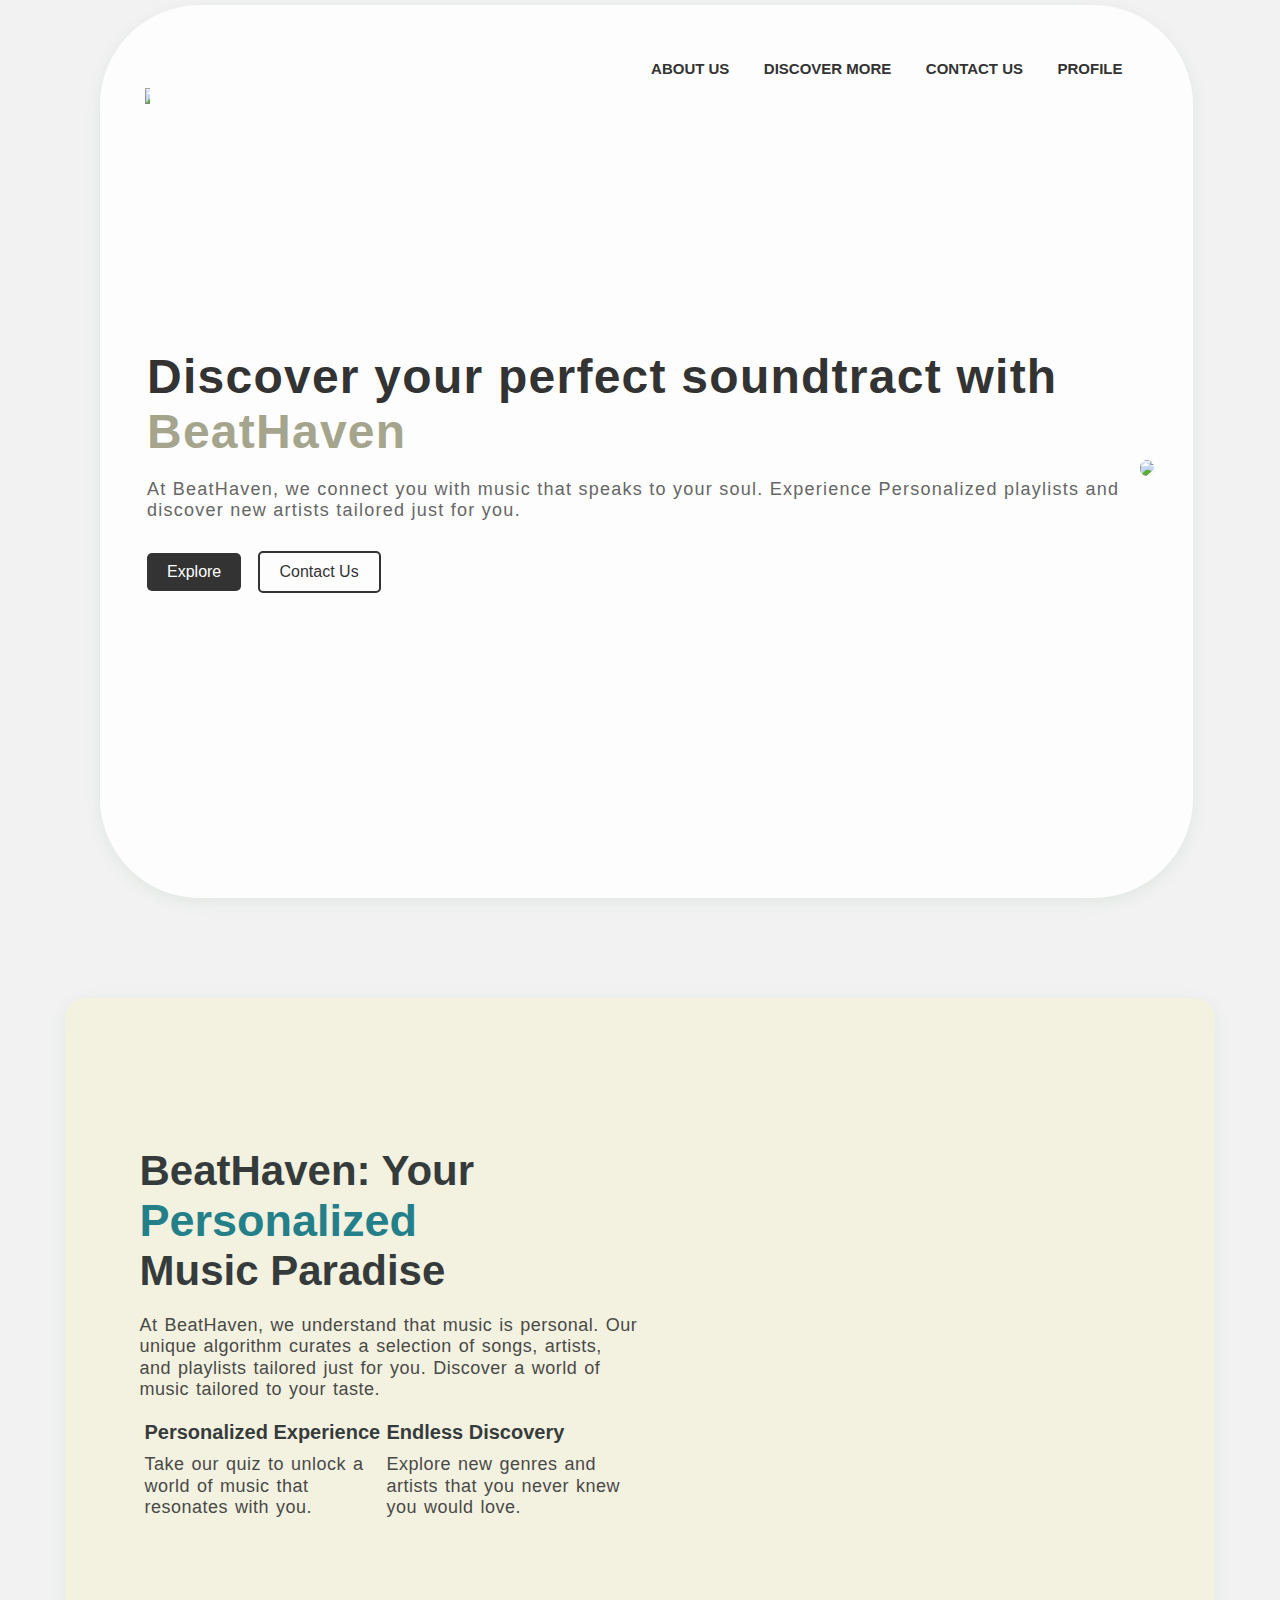
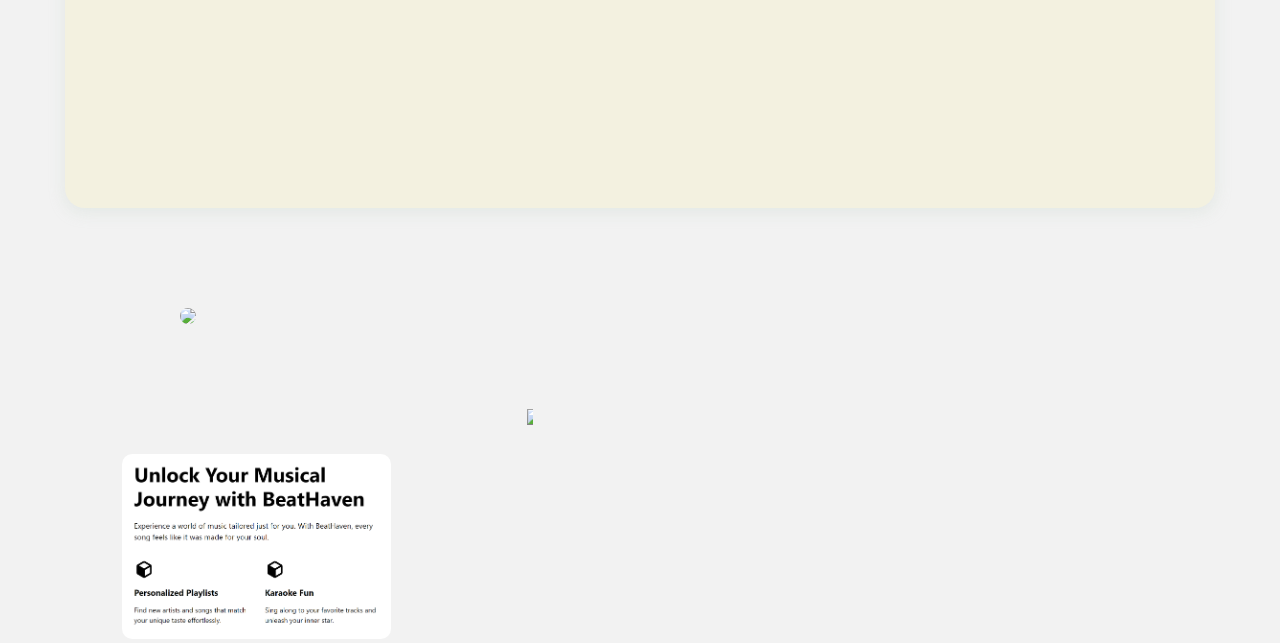
==== templates/home.html @ 9a2763ea "added aadditional files" ====
<!DOCTYPE html>
<html>
  <head>
    <title> BeatHaven</title>
    <meta charset="utf-8">
    <meta name="viewport" content="width=device-width, initial-scale=1">
    <link href="https://cdn.jsdelivr.net/npm/bootstrap@5.3.2/dist/css/bootstrap.min.css" rel="stylesheet" integrity="sha384-T3B4xPXHceueLqBs61hCq406dKVqmiQ1766320f7A5B75z0f75640008y76z57Q" crossorigin="anonymous">
    <link rel="stylesheet" href="/static/h_style.css"
     
  </head>
  <body>
      <section class="gen">
<div>
      <div class="container">
          
          <header class="header">
              <div class="logo"><img src="/static/images/2/x2.png" 
                                    style=" object-fit:contain;
                                    max-width: 30%"></div>
              <nav class="navbar">
                  
                  <a href="#">About Us</a>
                  <a href="/templates/base.html">Discover More</a>
                  <a href="/Contact_us">Contact Us</a>
                  <a href="/profile">profile</a>
                  
              </nav>
          </header>

          <main class="content">
              <table style=" align: center; margin-right: -1%;  ">
                  <tr>
             <td> <div class="text">
                  <h1 >Discover your perfect soundtract with <span>BeatHaven</span></h1>
                  <p>At BeatHaven, we connect you with music that speaks to your soul.
                  Experience Personalized playlists and discover new artists tailored just for you.</p>
                  <div class="buttons">
                      <button class="explore-btn">Explore</button>
                      <button class="contact-btn">Contact Us</button>
                  </div>
              </div></td>
                      <td>
                          <img src="/static/images/1/j1.jpg" 
                              style="max-width: 92%;
                              max-height: 1300px;
                              border-radius: 45px; 
                              ">
                      </td>
                      </tr>
                  </table>
          </main>
      </div>
</div>
</section>
    <div class="container1 ">
      <section class="content-section">
          <div class="text-content">
              <h1>BeatHaven: Your <br> <span>Personalized</span><br>
                 Music Paradise</h1>
              <p>At BeatHaven, we understand that music is personal. Our unique algorithm curates a selection of songs, artists, and playlists tailored just for you.
                Discover a world of music tailored to your taste. 
              </p>
              <div class="features">
                  <div class="feature">
                      <h3>Personalized Experience</h3>
                      <p>Take our quiz to unlock a world of music that resonates with you.</p>
                  </div>
                  <div class="feature">
                      <h3>Endless Discovery</h3>
                      <p>Explore new genres and artists that you never knew you would love.</p>
                  </div>
              </div>
          </div>
            
      </section>

    </div>

    <div >
        <img src="/static/images/2/s1.png" style="max-width: 80%;
                                                 height: 85vh;
                                                   object-position: center; 
                                                   margin-left:10%;
                                                   border-radius: 20px;
                                                   margin-bottom: 7%;">
    </div>
<div class="features" >
    <div class="feature col-md-5" >

        <img src="/static/images/1/s3.png" style="max-width: 60%;
                                                    
                                                    margin-left:10%;
                                                    border-radius: 10px;
                                                    margin-top: 10%;"">

    </div>
    <div class="feature col-md-7">
        <img src="/static/images/1/g1.jpg" style="max-width: 40%;""
                                                    >
    </div>
</div>
    <script src="https://cdn.jsdelivr.net/npm/bootstrap@5.3.2/dist/js/bootstrap.bundle.min.js" integrity="sha384-C8fC4PrqlPXHcL7538c704r0971607508598D339791975603770650852503511"   
    crossorigin="anonymous"></script>
    
    
  </body>
</html>
---- static/h_style.css ----
root {    /* Primary Colors */    --primary-lilac: #d9c2f3;    --primary-pink: #f8b4d9;    --primary-mint-green: #b8e4d0;        /* Secondary Colors */    --secondary-blue: #b3dfff;    --secondary-peach: #ffe0b2;        /* Neutral Colors */    --neutral-light-grey: #f2f2f2;    --neutral-charcoal: #333333;    --neutral-grey: #8a8a8a;}

body {    background-color:  #f2f2f2;  
      color:#333333;  
      font-family: 'Arial', sans-serif;}



button.primary {    background-color:  #b8e4d0;  
                color: white;}

button.secondary {    background-color:  #b3dfff;   
                  color:  #333333;}



* {
    margin: 0;
    padding: 0;
    box-sizing: border-box;
}

body, html {
    height: 100%;
    font-family: 'Arial', sans-serif;
}

/* Background setup */
body {
    background: url(''abstract-shapes.png'') no-repeat center center;
    background-size:cover;
    display:block;
    justify-content:center;
    align-items:center;
    margin-left:65px;
    margin-right:65px;


}

/* Container for layout */
.container {
    background: #F4f1de;
    width: 95%;
    padding: 45px;
    margin-top: 5px;
    margin-bottom: 100px;
    margin-left: 35px;
    background-color: rgba(255, 255, 255, 0.8);
    border-radius: 100px;
    box-shadow: 0 4px 15px rgba(216,226,220, 0.7);
}

/*layout for 2nd container*/
.container1 {
    background: #F4f1de;
    width: 100%;
    padding: 20px;
    margin-top: 5px;
    margin-bottom: 100px;
    max-width: 100%;
    height: 90vh;
    background-image: url(/static/images/1/g2.jpg);
    background-size: cover;
    opacity: 0.85;
    border-radius: 20px;
    box-shadow: 0 4px 15px rgba(216,226,220, 0.7);
}

/* Header layout */
.header {
    display: flex;
    justify-content: space-between;
    align-items: center;
    padding: 10px ;
    font-family: roboto,sans-serif; 


}

/* Logo */
.logo {
    font-size: 30px;
    font-weight: bold;
    margin-right: -30%;
    margin-bottom: -15%;
    margin-top: -10%;
    margin-left: -1%;
}

/* Navigation bar */
.navbar a {
    margin: 0 15px;
    text-decoration: none;
    color: #333;
    font-size: 15px;
    text-transform: uppercase;
    font-weight: bold;


}

.navbar a:hover {
    color: #A5A58D;
}

/* Content layout */
.content {
    display: flex;
    font:arial;
    font-size: 18px;
    letter-spacing: 1.25px;
    flex-direction: column;
    justify-content: center;
    align-items: flex-start;
    height: 85vh;
}

/* Main text */
.text h1 {
    font-size: 48px;
    font-weight: 700;
    color: #333;
}

.text h1 span {
    color: #A5A58D; 
}

.text-content h1 span {
    color: #006d77; 
    font-size: 45px;
}

.text p {
    margin: 20px 0;
    color: #666;
    font-size: 18px;
}

/* Button styles */
.buttons {
    margin-top: 30px;
}

.explore-btn, .contact-btn {
    padding: 10px 20px;
    border: none;
    cursor: pointer;
    font-size: 16px;
    border-radius: 5px;
}

.explore-btn {

    background-color: #333;
    color: #fff;
    margin-right: 10px;
}

.contact-btn {
    background-color: transparent;
    border: 2px solid #333;
    color: #333;
}

.contact-btn:hover {
    background-color: #f4f1de;
    color: #666;
    border-color: #f4f1de;}

.content-section {
    display: flex;
    align-items: center;
    justify-content: space-between;
    padding: 1px 100px;

    margin-top: 11.5%;
}

.text-content {
    max-width: 55%;
    margin-left:-5%;
    
}

.text-content h1 {
    
    margin-bottom: 20px;
    font-size: 42px;
    font-weight:100px;
    color: #151b1b;
}

.text-content p {
    font-size: 16px;
    line-height: 1.2;
    font-family: Arial;
    word-spacing: 1.5px;
    letter-spacing: 0.5px;
    margin: 20px 0;
    color: #2b2c28;
    font-size: 18px;
}

.features {
    display: flex;
    margin-left: 1%;
    

}

.feature {
    max-width: 450px;
    gap: 25px;

}

.feature h3 {
    font-size: 20px;
    font-weight: bold;
    font-family: arial;
    margin-bottom: 5px;
    color:#151b1b;
}

.feature p {
    font-size: 18px;
    line-height: 1.2;
    font-family: arial;
    word-spacing: 1.5px;
    letter-spacing: 0.5px;
    margin: 10px 0;
    color: #2b2c28;
    
}

.image-content img {
    width: 400px;
    height: 300px;
    object-fit: cover;
    background-color: #e0e0e0;
}
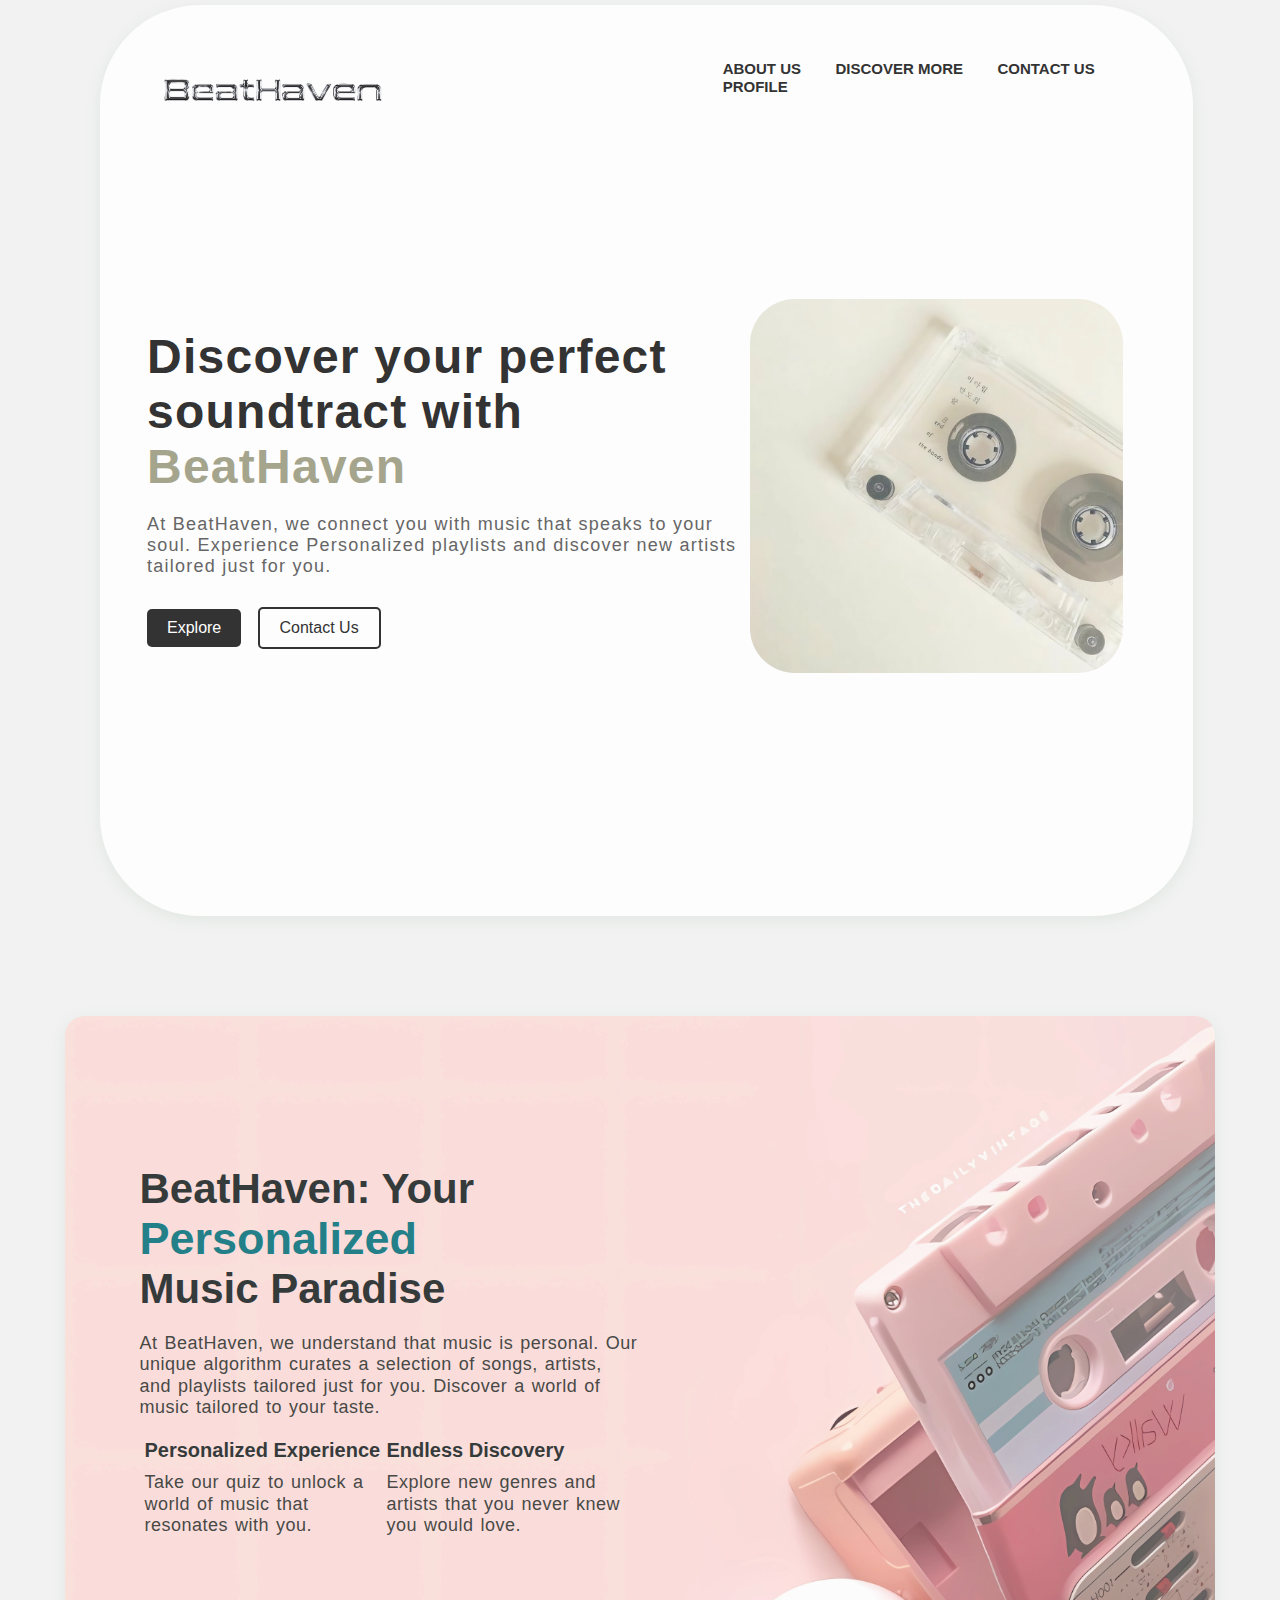
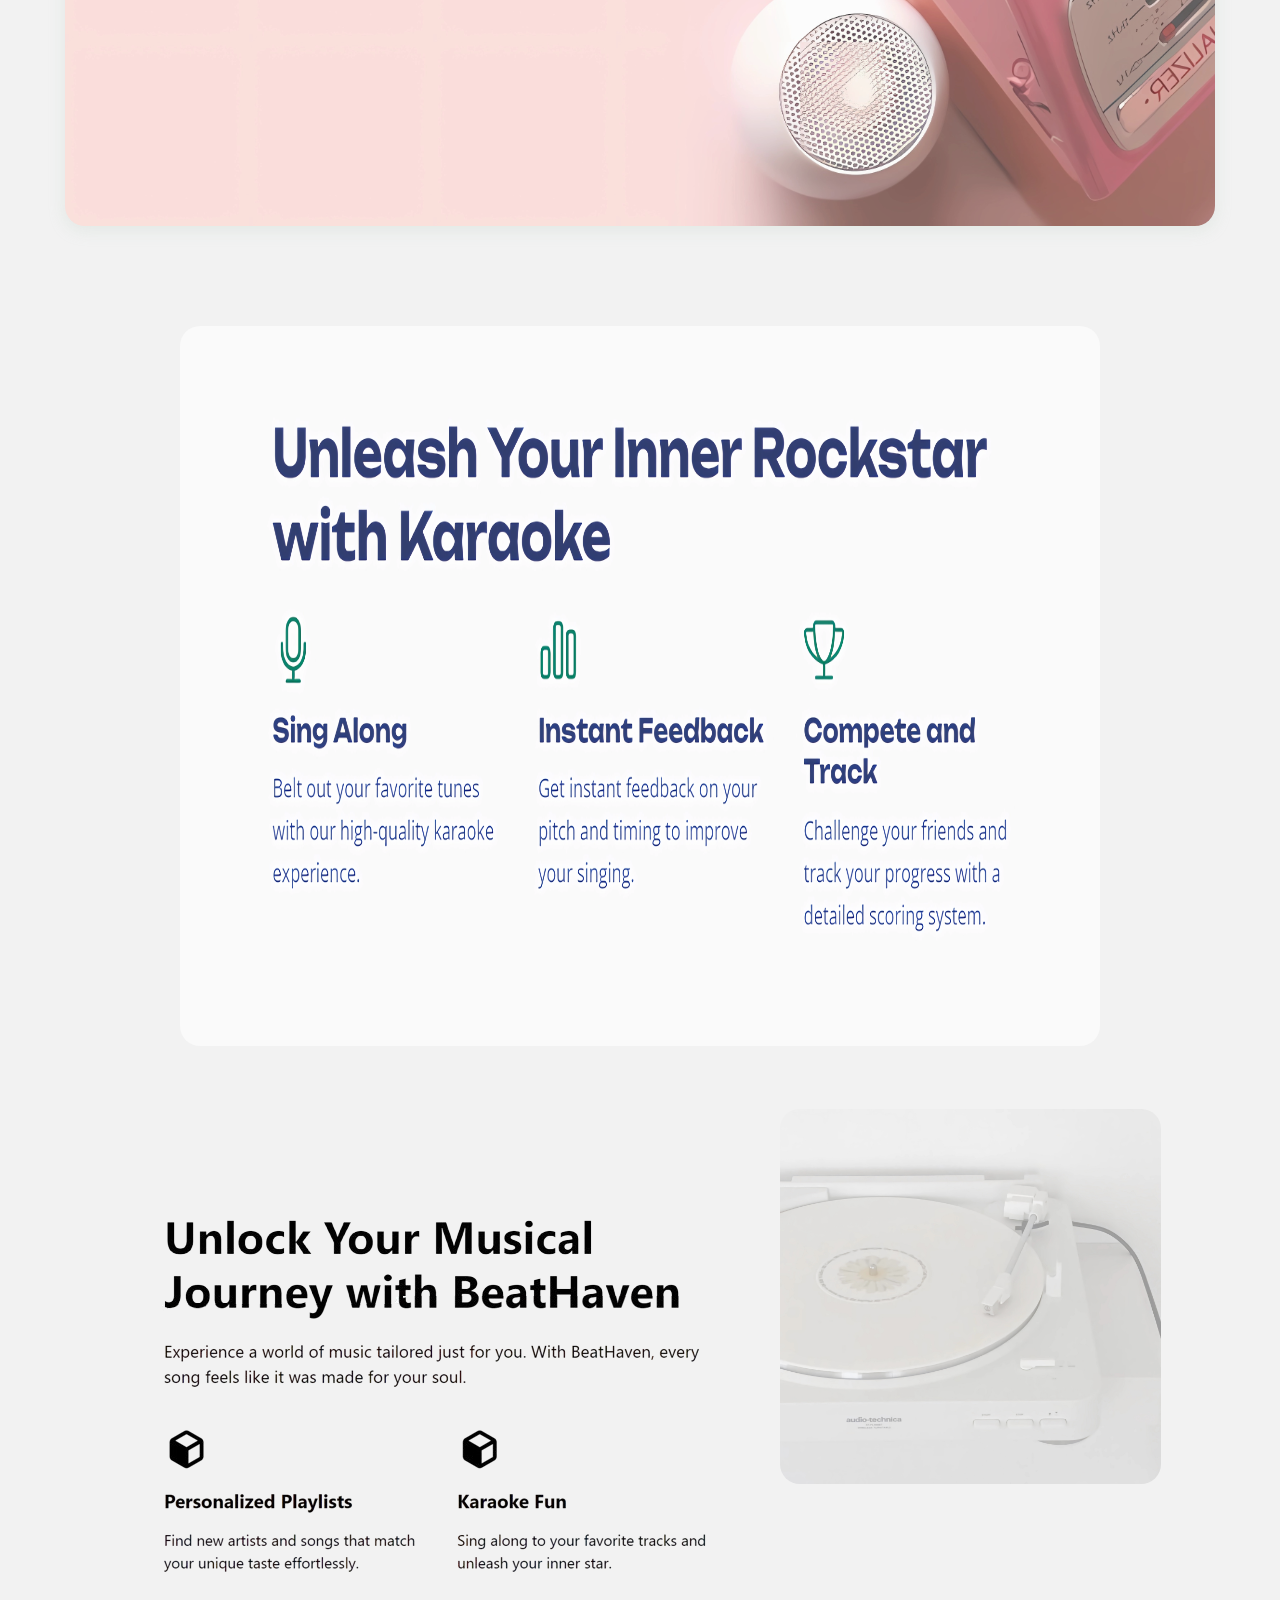
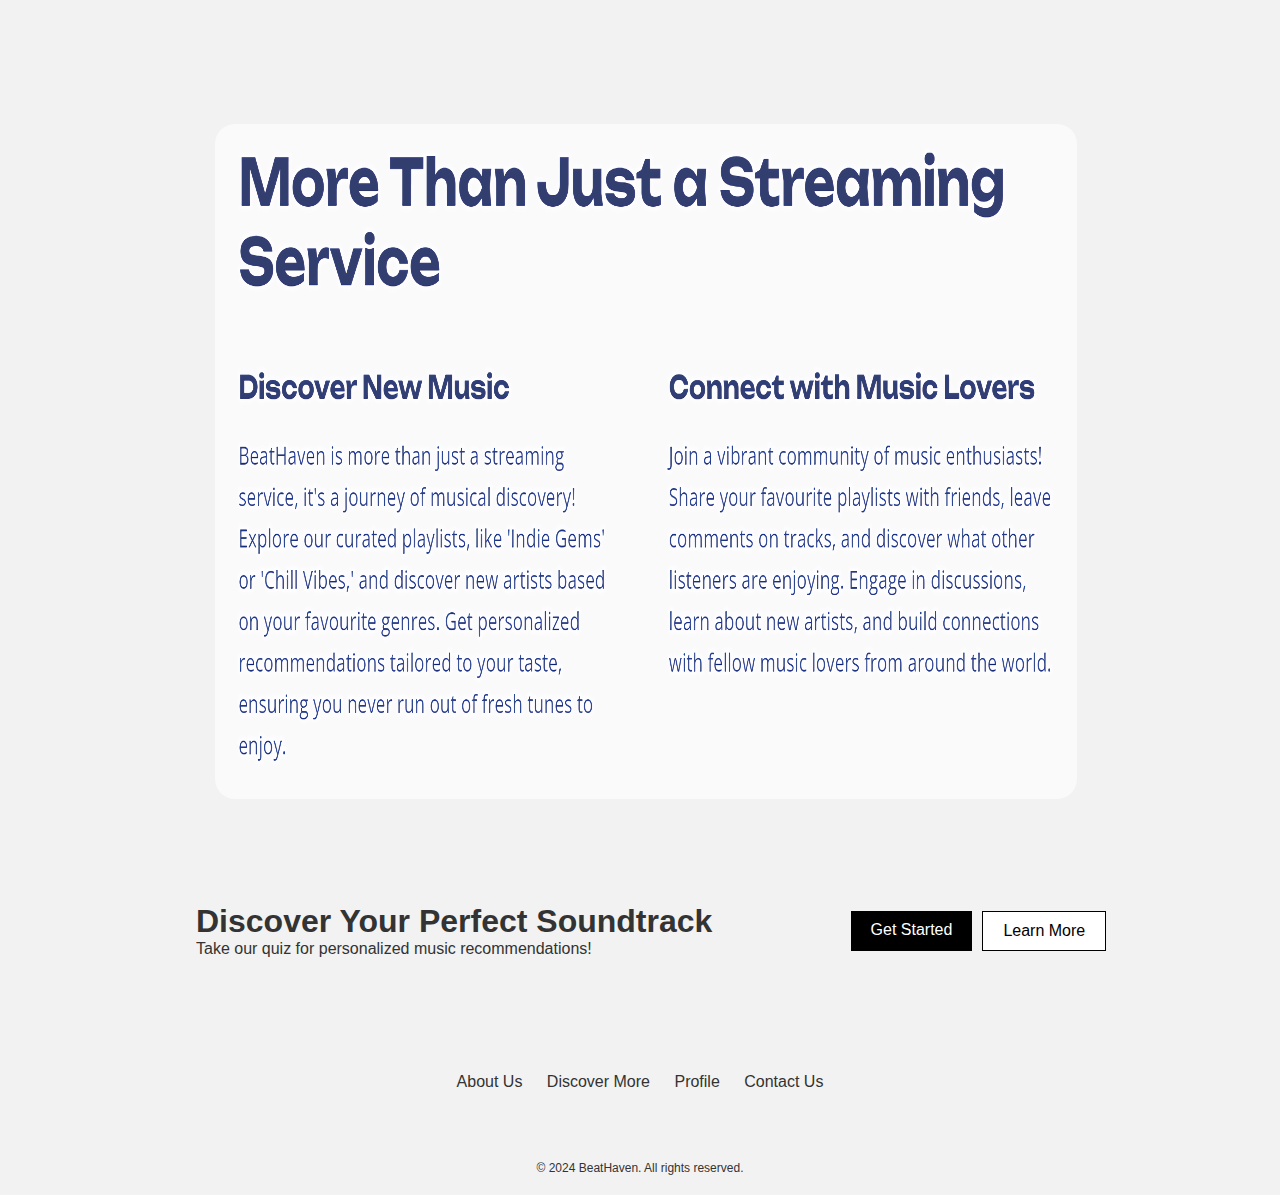
==== commit d2f95a52: "completed the home page" ====
--- a/templates/home.html
+++ b/templates/home.html
@@ -14,14 +14,14 @@
       <div class="container">
           
           <header class="header">
-              <div class="logo"><img src="/static/images/2/x2.png" 
+              <div class="logo"><img src="/static/images/1/x2.png" 
                                     style=" object-fit:contain;
                                     max-width: 30%"></div>
               <nav class="navbar">
                   
                   <a href="#">About Us</a>
-                  <a href="/templates/base.html">Discover More</a>
-                  <a href="/Contact_us">Contact Us</a>
+                  <a href="/DiscoverMore">Discover More</a>
+                  <a href="/Contactus">Contact Us</a>
                   <a href="/profile">profile</a>
                   
               </nav>
@@ -40,7 +40,7 @@
                   </div>
               </div></td>
                       <td>
-                          <img src="/static/images/1/j1.jpg" 
+                          <img src="/static/images/2/j1.jpg" 
                               style="max-width: 92%;
                               max-height: 1300px;
                               border-radius: 45px; 
@@ -77,28 +77,65 @@
     </div>
 
     <div >
-        <img src="/static/images/2/s1.png" style="max-width: 80%;
-                                                 height: 85vh;
+        <img src="/static/images/1/s2.png" style="max-width: 80%;
+                                                 height: 80vh;
                                                    object-position: center; 
                                                    margin-left:10%;
                                                    border-radius: 20px;
                                                    margin-bottom: 7%;">
     </div>
-<div class="features" >
-    <div class="feature col-md-5" >
+<div class="features2" >
+    <div class="feature2 col-md-5 col-lg-5">
 
-        <img src="/static/images/1/s3.png" style="max-width: 60%;
+        <img src="/static/images/3/ss.png" style="max-width: 800px;
                                                     
                                                     margin-left:10%;
                                                     border-radius: 10px;
-                                                    margin-top: 10%;"">
+                                                    margin-top: 10%;">
 
     </div>
-    <div class="feature col-md-7">
-        <img src="/static/images/1/g1.jpg" style="max-width: 40%;""
+    <div class="feature2 col-md-7 col-lg-5">
+        <img src="/static/images/2/g1.jpg" style="max-width: 87.5%;
+                                                    margin-top: -5%;
+                                                    border-radius: 20px;"
                                                     >
     </div>
 </div>
+
+<div >
+    <img src="/static/images/3/ss2.png" style="max-width: 75%;
+                                            
+                                             height: 75vh;
+                                               object-position: center; 
+                                               margin-left:13%;
+                                               margin-top: 10%;
+                                               border-radius: 20px;
+                                               margin-bottom: 7%;">
+</div>
+
+<div class="foot ">
+    <div class="foot-content">
+        <h1>Discover Your Perfect Soundtrack</h1>
+        <p>Take our quiz for personalized music recommendations!</p>
+    </div>
+    <div class="buttons1">
+        <a href="#" class="btn btn-primary">Get Started</a>
+        <a href="#" class="btn btn-secondary">Learn More</a>
+    </div>
+</div>
+<div class="content4">
+    
+    <nav class="nav1">
+        <a href="#">About Us</a>
+        <a href="/DiscoverMore">Discover More</a>
+        <a href="/profile">Profile</a>
+        <a href="/contactus">Contact Us</a>
+        
+    </nav>
+</div>
+<footer class="footer">
+    <p>&copy; 2024 BeatHaven. All rights reserved.</p>
+</footer>
     <script src="https://cdn.jsdelivr.net/npm/bootstrap@5.3.2/dist/js/bootstrap.bundle.min.js" integrity="sha384-C8fC4PrqlPXHcL7538c704r0971607508598D339791975603770650852503511"   
     crossorigin="anonymous"></script>
     
--- a/static/h_style.css
+++ b/static/h_style.css
@@ -60,7 +60,7 @@
     margin-bottom: 100px;
     max-width: 100%;
     height: 90vh;
-    background-image: url(/static/images/1/g2.jpg);
+    background-image: url(/static/images/2/g2.jpg);
     background-size: cover;
     opacity: 0.85;
     border-radius: 20px;
@@ -210,9 +210,21 @@
 
 }
 
+.features2 {
+    display: flex;
+    margin-left: 1%;
+    column-gap: 100px;
+
+}
+
 .feature {
     max-width: 450px;
     gap: 25px;
+
+}
+
+.feature2 {
+    gap: 250px;
 
 }
 
@@ -240,4 +252,85 @@
     height: 300px;
     object-fit: cover;
     background-color: #e0e0e0;
-}+}
+
+/* footer section */
+
+
+.footer {
+    background-color: #f2f2f2;
+    padding: 20px;
+    text-align: center;
+    font-size: 12px;
+    
+}
+
+.foot {
+    padding: 20px;
+    margin-left: 0;
+    margin-right: 0;
+   
+    background-color: #f2f2f2;
+    border-radius: 20px;
+    display: flex;
+    justify-content: space-between;
+    align-items: center;
+}
+.foot-content {
+    flex-grow: 1;
+    column-gap: 10px;
+    margin-left: 10%;
+    margin-right:-20%;
+}
+
+.buttons1 {
+    display: flex;
+    flex-direction: row; /* Changed to row */
+    margin-right: 8%;
+}
+.buttons1 a:hover {
+    color: #A5A58D;
+}
+.btn {
+    padding: 10px 20px;
+    text-decoration: none;
+    display: inline-block;
+    margin-left: 10px; /* Changed from margin-bottom to margin-left */
+    text-align: center;
+}
+.btn-primary {
+    background-color: #000;
+    color: #fff;
+}
+.btn-secondary {
+    background-color: #fff;
+    color: #000;
+    border: 1px solid #000;
+    
+}
+.content4 {
+    flex-grow: 1;
+    display: flex;
+    flex-direction: column;
+    align-items: center;
+    justify-content: center;
+    margin-top: 75px;
+    margin-bottom: 50px;
+}
+
+.nav1 {
+    text-align: center;
+    padding-top: 20px;
+    
+    width: 100%;
+}
+.nav1 a {
+    margin: 0 10px;
+    text-decoration: none;
+    color: #333;
+}
+
+.nav1 a:hover {
+    color: #A5A58D;
+}
+
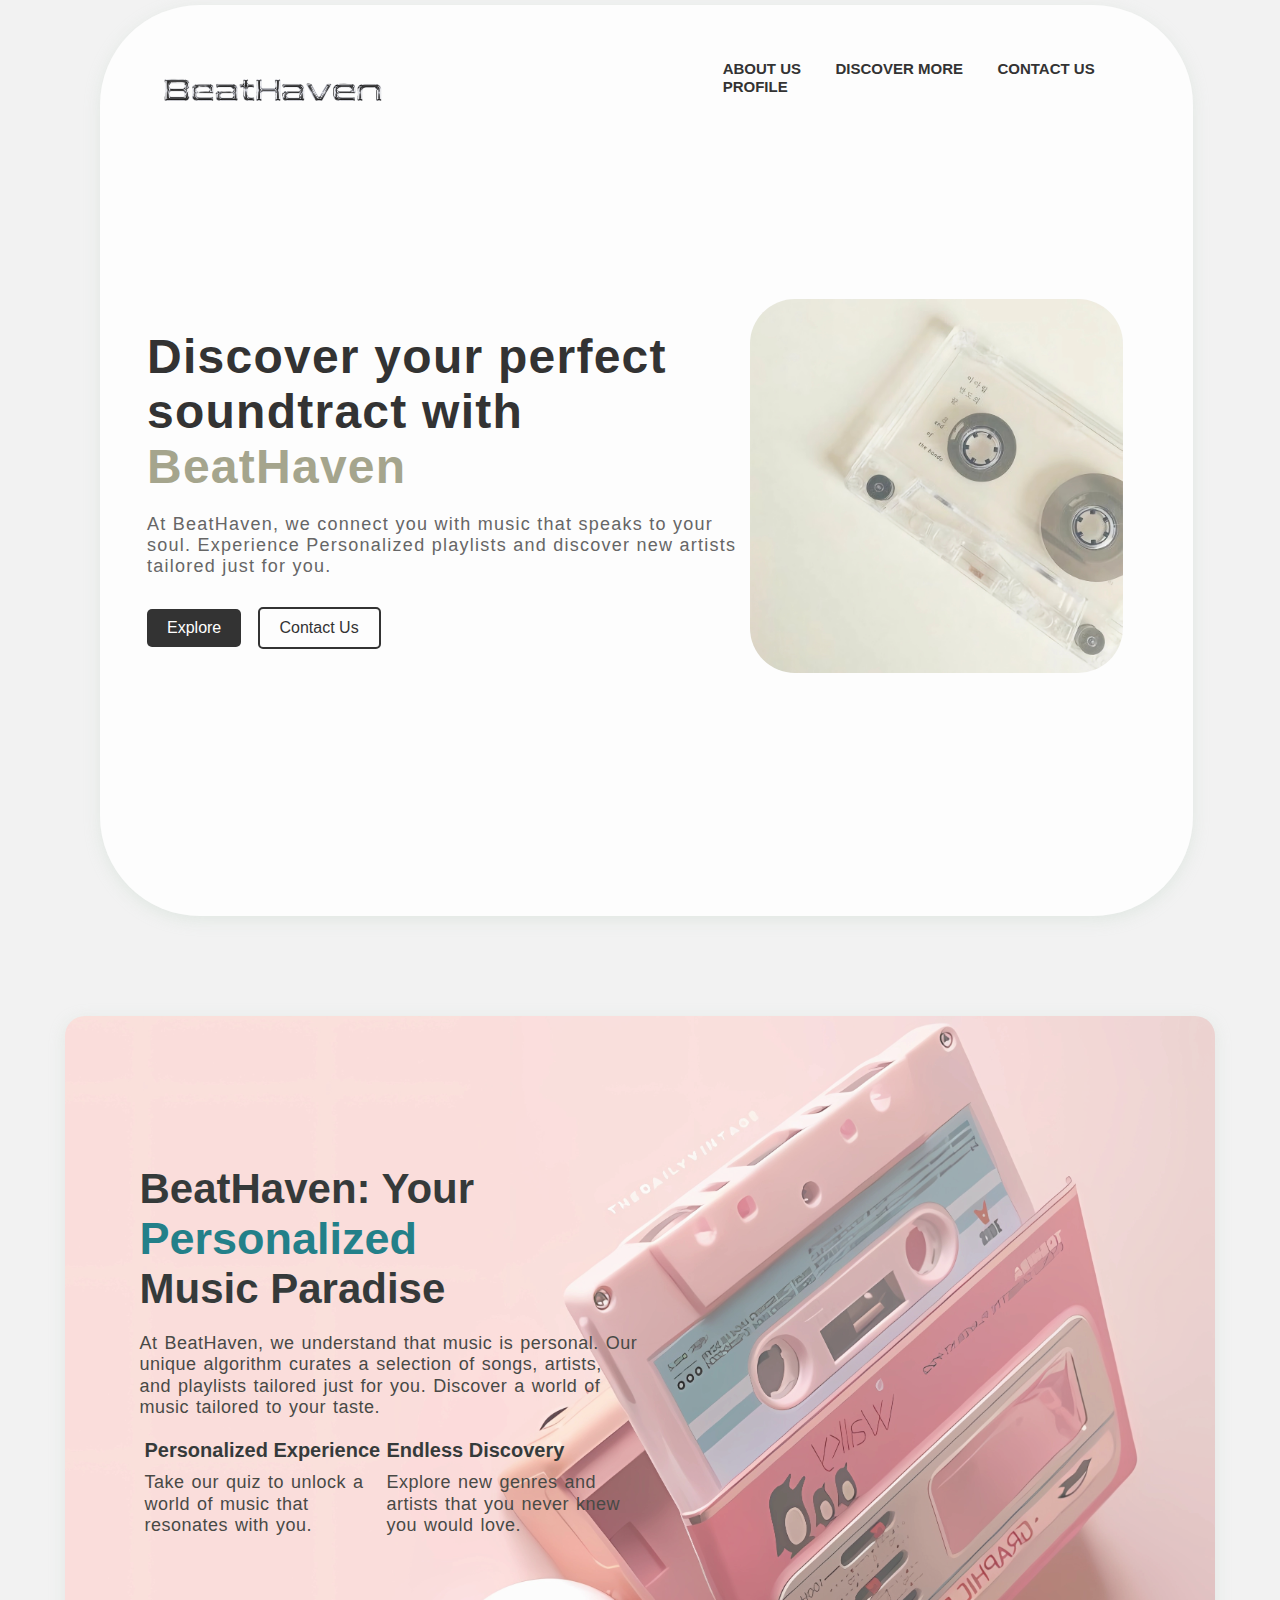
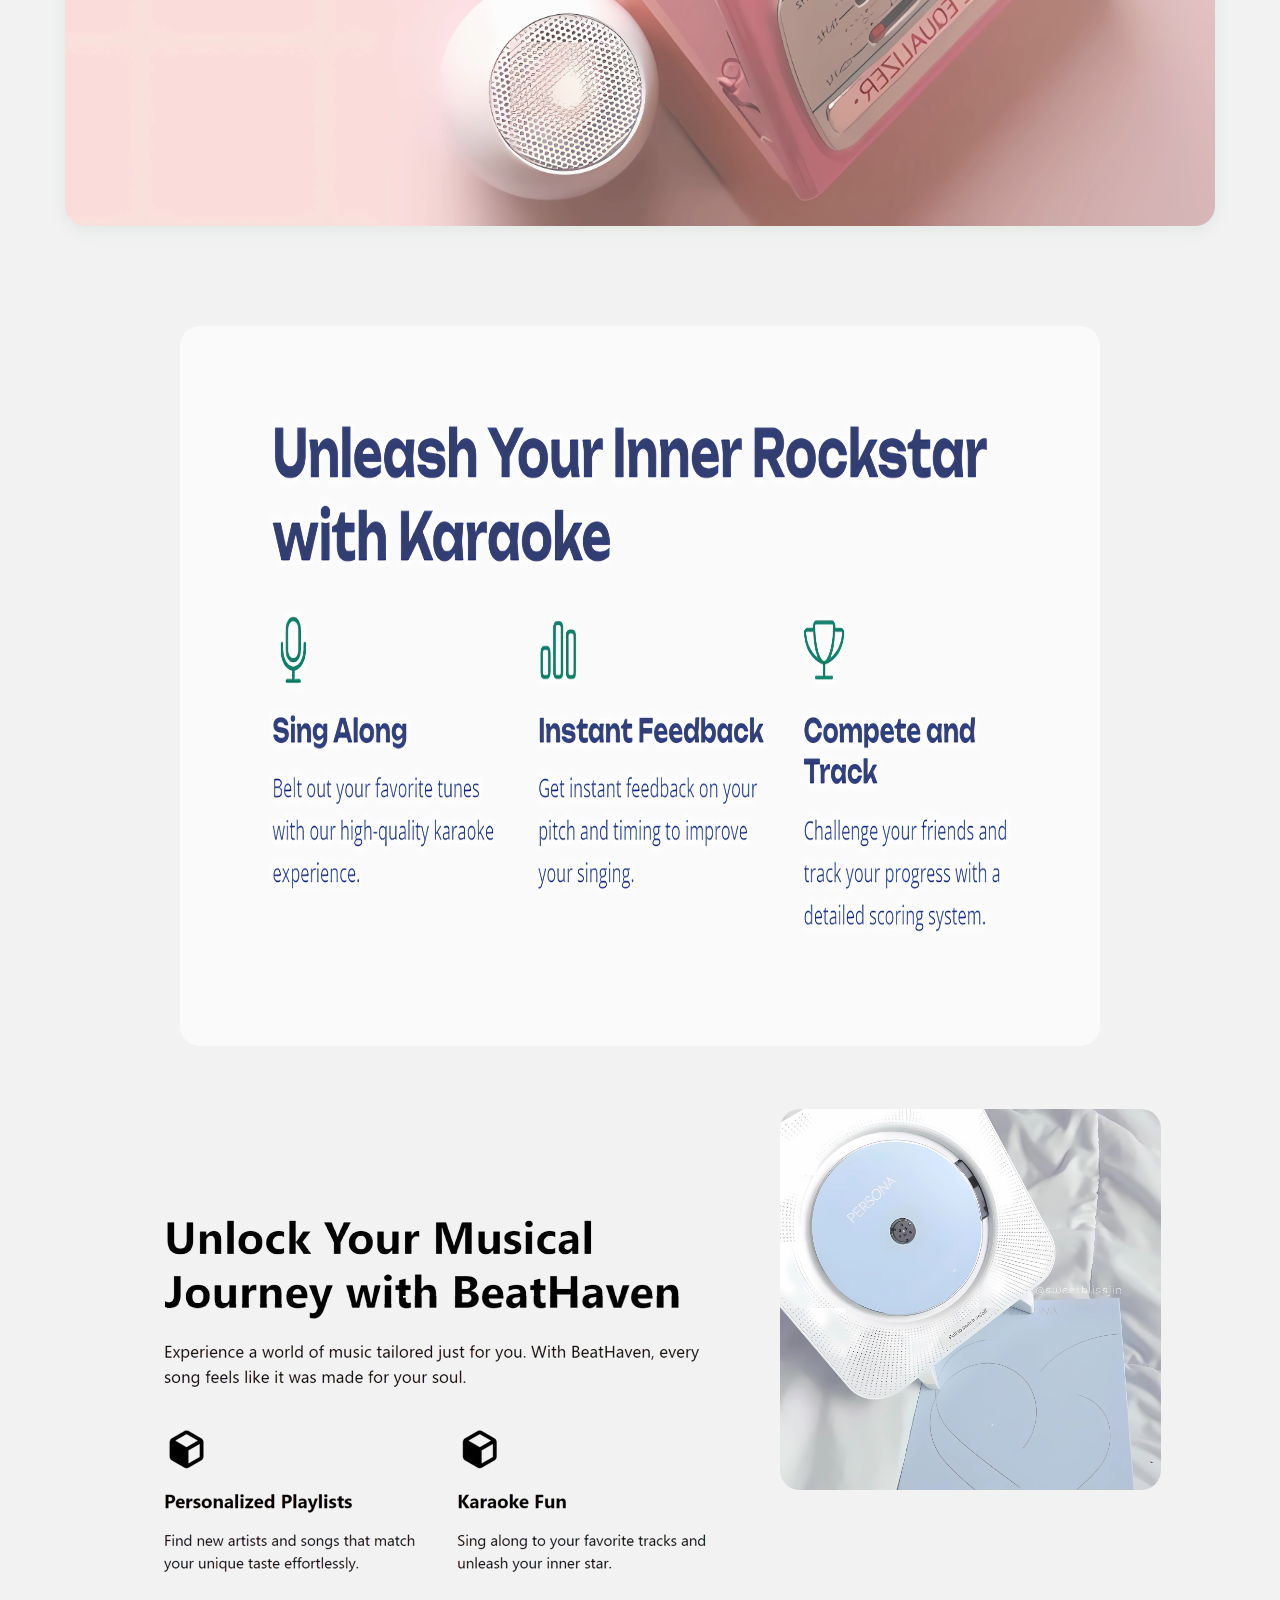
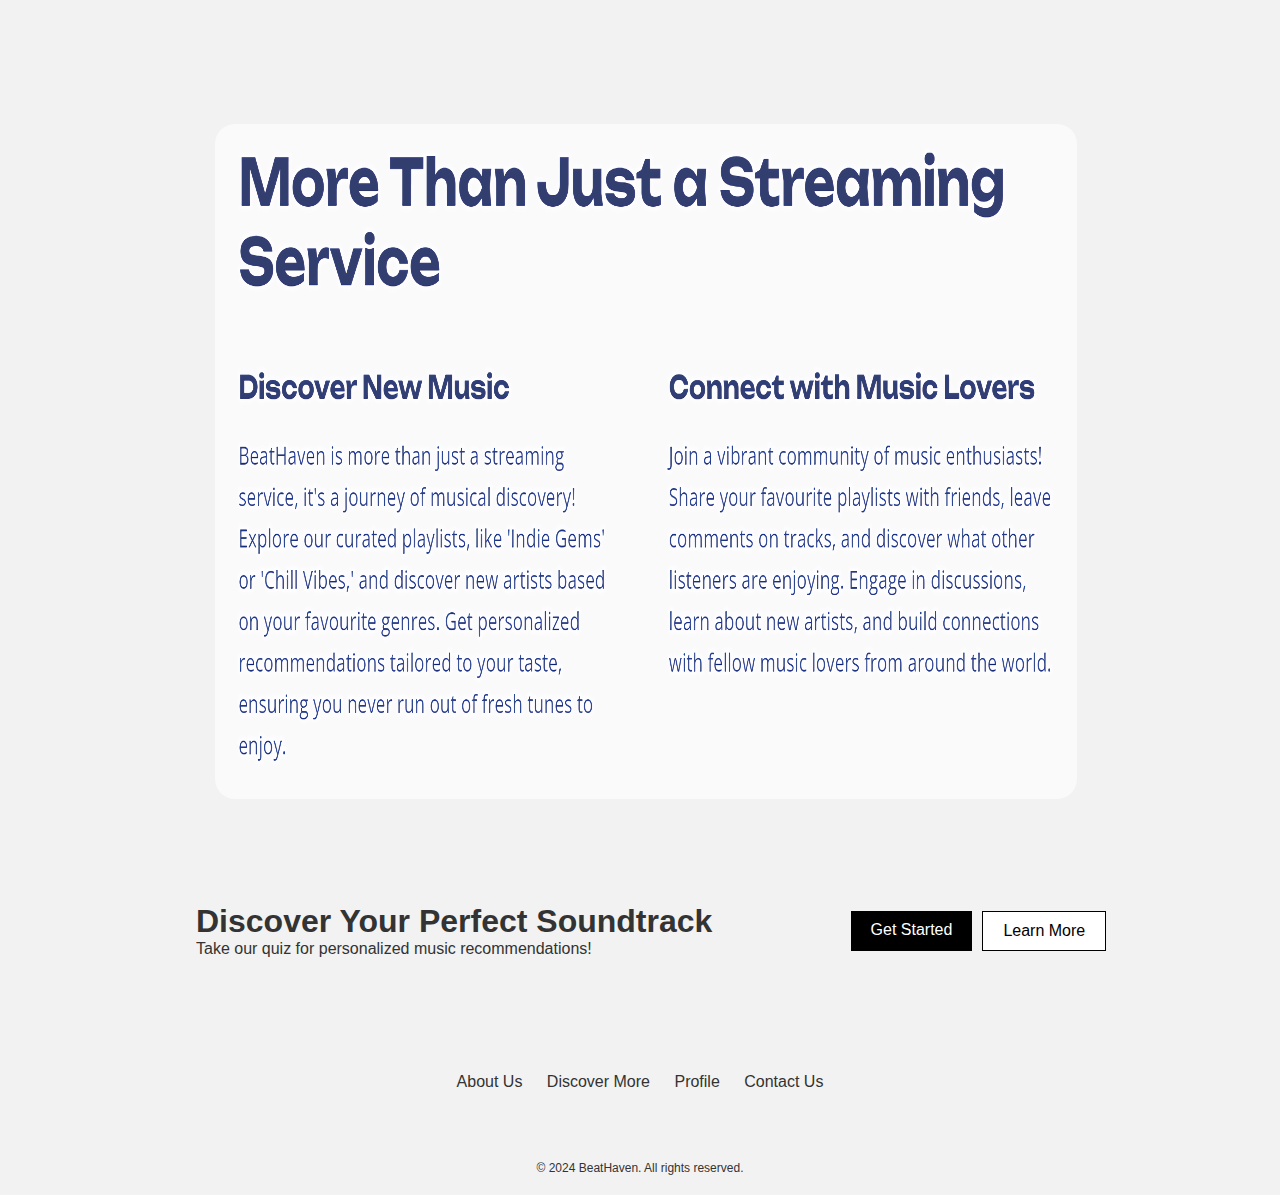
==== commit 9964c830: "commiting changes" ====
--- a/templates/home.html
+++ b/templates/home.html
@@ -95,7 +95,7 @@
 
     </div>
     <div class="feature2 col-md-7 col-lg-5">
-        <img src="/static/images/2/g1.jpg" style="max-width: 87.5%;
+        <img src="/static/images/2/g3.jpg" style="max-width: 87.5%;
                                                     margin-top: -5%;
                                                     border-radius: 20px;"
                                                     >
--- a/static/h_style.css
+++ b/static/h_style.css
@@ -60,8 +60,10 @@
     margin-bottom: 100px;
     max-width: 100%;
     height: 90vh;
-    background-image: url(/static/images/2/g2.jpg);
+    background-image: url(/static/images/2/g2.jpg) ;
+    
     background-size: cover;
+    background-position:   right;
     opacity: 0.85;
     border-radius: 20px;
     box-shadow: 0 4px 15px rgba(216,226,220, 0.7);
